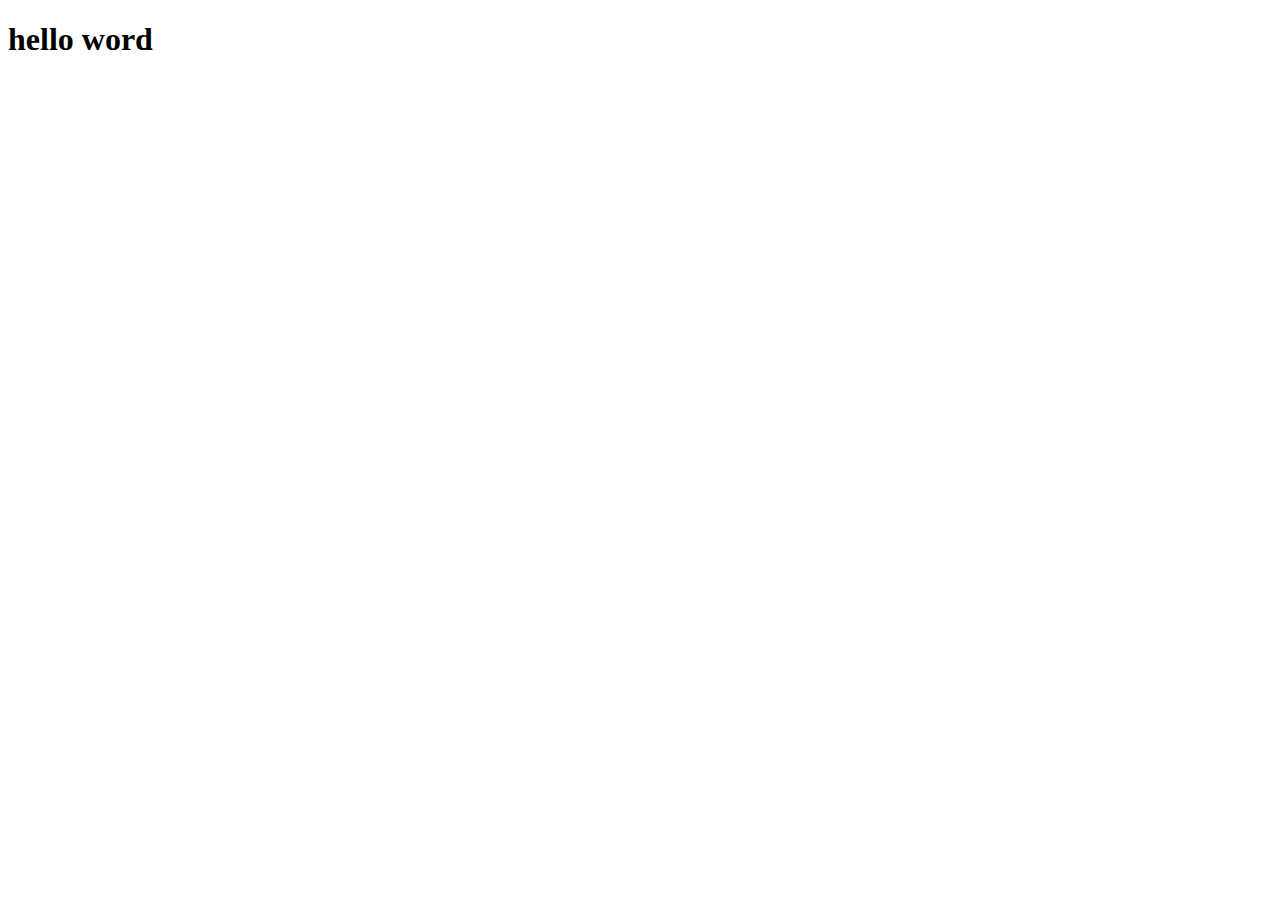
==== services.html @ 89a1a0db "Add files via upload" ====
<!DOCTYPE html>
<html lang="en">
<head>
    <meta charset="UTF-8">
    <meta name="viewport" content="width=device-width, initial-scale=1.0">
    <title>Document</title>
</head>
<body>
    <h1>hello word</h1>
    
</body>
</html>
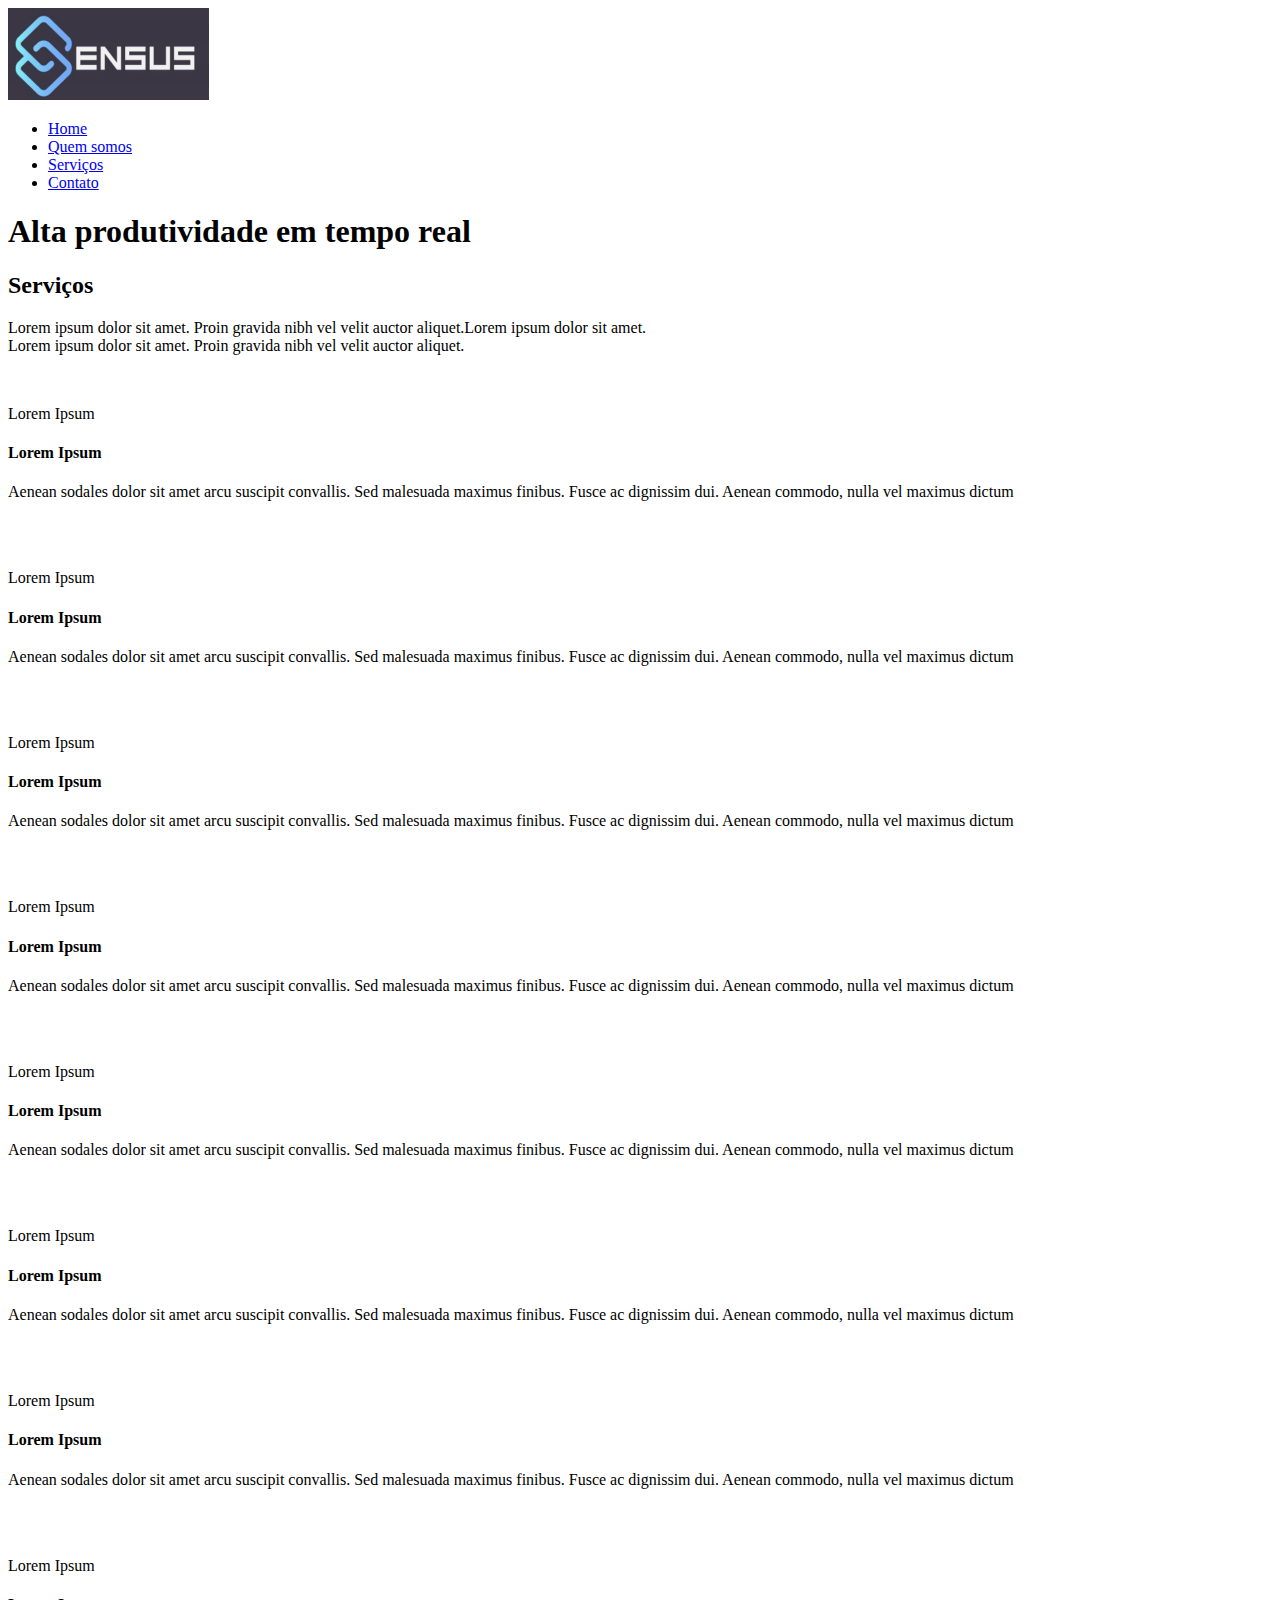
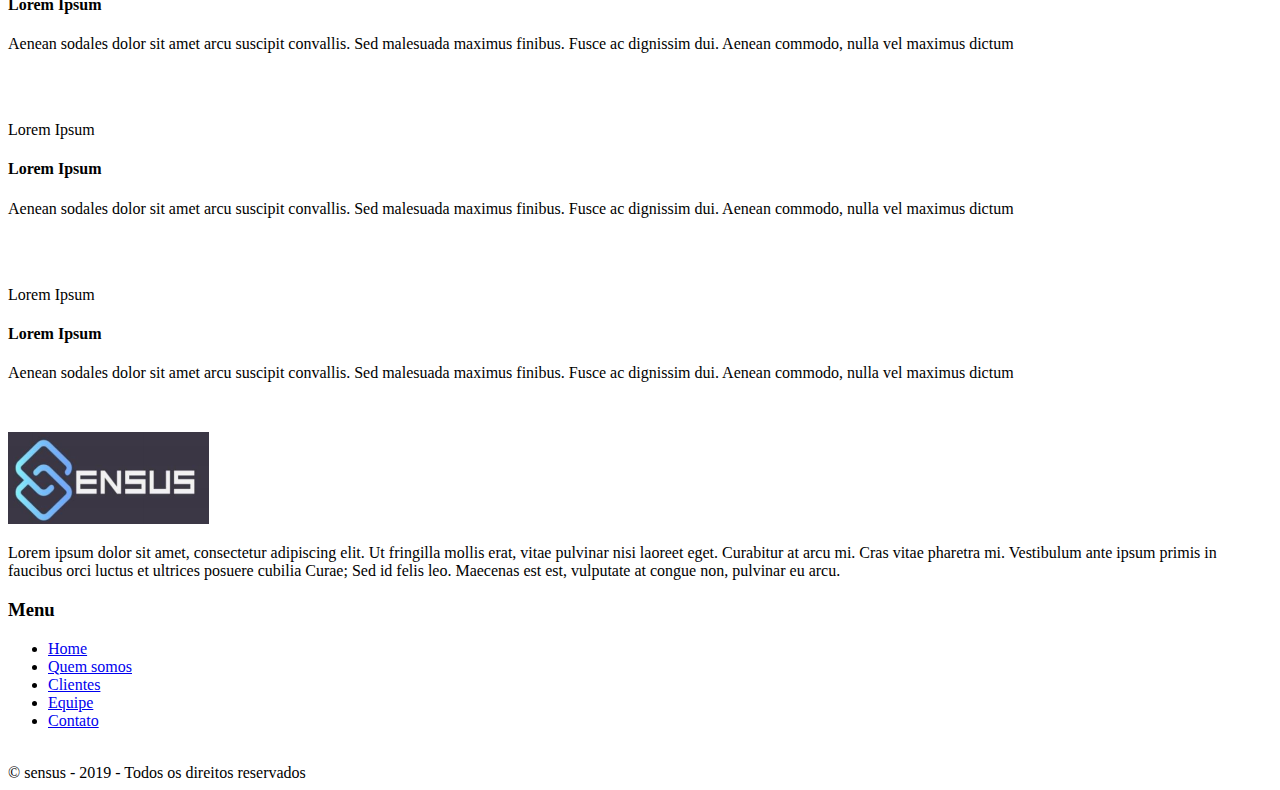
==== commit e5ceca58: "Update services.html" ====
--- a/services.html
+++ b/services.html
@@ -1,12 +1,237 @@
-<!DOCTYPE html>
-<html lang="en">
+<!doctype html>
+<html lang="pt-br">
 <head>
-    <meta charset="UTF-8">
-    <meta name="viewport" content="width=device-width, initial-scale=1.0">
-    <title>Document</title>
+  <meta charset="UTF-8">
+  <meta http-equiv="X-UA-Compatible" content="IE=edge">
+  <meta name="viewport" content="width=device-width, initial-scale=1">
+  <title>Equipe - Chatschool</title>
+  <link href="https://fonts.googleapis.com/css?family=Open+Sans" rel="stylesheet">
+  <link href="https://fonts.googleapis.com/icon?family=Material+Icons" rel="stylesheet">
+  <link href="/css/servicos.css" rel="stylesheet">
 </head>
 <body>
-    <h1>hello word</h1>
-    
+<header id="header" class="page-equipe">
+  <div class="container">
+    <div class="row">
+      <div class="col col-desktop-3 col-6">
+        <a href="index.html">
+          <img src="/logo.png" alt="Logo da Chatschool">
+        </a>
+      </div>
+      <div class="col col-desktop-9 col-6">
+        <nav>
+          <ul>
+            <li><a href="/">Home</a></li>
+            <li><a href="quem-somos.html">Quem somos</a></li>
+            <li><a href="/services.html" class="active">Serviços</a></li>
+            <li><a href="contato.html">Contato</a></li>
+          </ul>
+        </nav>
+      </div>
+    </div>
+    <div class="row">
+      <div class="col col-desktop-12 title">
+        <h1>Alta produtividade em tempo real</h1>
+      </div>
+    </div>
+  </div>
+</header>
+<main>
+  <section id="team" class="section section-center">
+    <div class="container">
+      <h2>Serviços</h2>
+      <p class="subtitle">
+        Lorem ipsum dolor sit amet. Proin gravida nibh vel velit auctor aliquet.Lorem ipsum dolor sit amet.<br>
+        Lorem ipsum dolor sit amet. Proin gravida nibh vel velit auctor aliquet.
+      </p>
+      <div class="container">
+        <div class="row">
+          <div class="team-member col-2 col col-offset-desktop-1 col-desktop-2">
+            <div class="img-box-round"><img src="images/team/team1.jpg" alt=""></div>
+            <p class="img-box-label">Lorem Ipsum</p>
+            <div class="description">
+              <h4>Lorem Ipsum</h4>
+              <p>Aenean sodales dolor sit amet arcu suscipit convallis. Sed malesuada maximus finibus. Fusce ac dignissim dui. Aenean commodo, nulla vel maximus dictum</p>
+
+              <div class="social">
+                <a href=""><img src="images/social-facebook.png" alt=""></a>
+                <a href=""><img src="images/social-twitter.png" alt=""></a>
+                <a href=""><img src="images/social-youtube.png" alt=""></a>
+              </div>
+            </div>
+          </div>
+          <div class="team-member col-2 col col-desktop-2">
+            <div class="img-box-round"><img src="images/team/team2.jpg" alt=""></div>
+            <p class="img-box-label">Lorem Ipsum</p>
+
+            <div class="description">
+              <h4>Lorem Ipsum</h4>
+              <p>Aenean sodales dolor sit amet arcu suscipit convallis. Sed malesuada maximus finibus. Fusce ac dignissim dui. Aenean commodo, nulla vel maximus dictum</p>
+
+              <div class="social">
+                <a href=""><img src="images/social-facebook.png" alt=""></a>
+                <a href=""><img src="images/social-twitter.png" alt=""></a>
+                <a href=""><img src="images/social-youtube.png" alt=""></a>
+              </div>
+            </div>
+          </div>
+          <div class="team-member col-2 col col-desktop-2">
+            <div class="img-box-round"><img src="images/team/team3.jpg" alt=""></div>
+            <p class="img-box-label">Lorem Ipsum</p>
+
+            <div class="description">
+              <h4>Lorem Ipsum</h4>
+              <p>Aenean sodales dolor sit amet arcu suscipit convallis. Sed malesuada maximus finibus. Fusce ac dignissim dui. Aenean commodo, nulla vel maximus dictum</p>
+
+              <div class="social">
+                <a href=""><img src="images/social-facebook.png" alt=""></a>
+                <a href=""><img src="images/social-twitter.png" alt=""></a>
+                <a href=""><img src="images/social-youtube.png" alt=""></a>
+              </div>
+            </div>
+          </div>
+          <div class="team-member col-2 col col-desktop-2">
+            <div class="img-box-round"><img src="images/team/team4.jpg" alt=""></div>
+            <p class="img-box-label">Lorem Ipsum</p>
+
+            <div class="description">
+              <h4>Lorem Ipsum</h4>
+              <p>Aenean sodales dolor sit amet arcu suscipit convallis. Sed malesuada maximus finibus. Fusce ac dignissim dui. Aenean commodo, nulla vel maximus dictum</p>
+
+              <div class="social">
+                <a href=""><img src="images/social-facebook.png" alt=""></a>
+                <a href=""><img src="images/social-twitter.png" alt=""></a>
+                <a href=""><img src="images/social-youtube.png" alt=""></a>
+              </div>
+            </div>
+          </div>
+          <div class="team-member col-2 col col-desktop-2">
+            <div class="img-box-round"><img src="images/team/team5.jpg" alt=""></div>
+            <p class="img-box-label">Lorem Ipsum</p>
+
+            <div class="description">
+              <h4>Lorem Ipsum</h4>
+              <p>Aenean sodales dolor sit amet arcu suscipit convallis. Sed malesuada maximus finibus. Fusce ac dignissim dui. Aenean commodo, nulla vel maximus dictum</p>
+
+              <div class="social">
+                <a href=""><img src="images/social-facebook.png" alt=""></a>
+                <a href=""><img src="images/social-twitter.png" alt=""></a>
+                <a href=""><img src="images/social-youtube.png" alt=""></a>
+              </div>
+            </div>
+          </div>
+        </div>
+        <div class="row">
+          <div class="team-member col-2 col col-offset-desktop-1 col-desktop-2">
+            <div class="img-box-round"><img src="images/team/team1.jpg" alt=""></div>
+            <p class="img-box-label">Lorem Ipsum</p>
+
+            <div class="description">
+              <h4>Lorem Ipsum</h4>
+              <p>Aenean sodales dolor sit amet arcu suscipit convallis. Sed malesuada maximus finibus. Fusce ac dignissim dui. Aenean commodo, nulla vel maximus dictum</p>
+
+              <div class="social">
+                <a href=""><img src="images/social-facebook.png" alt=""></a>
+                <a href=""><img src="images/social-twitter.png" alt=""></a>
+                <a href=""><img src="images/social-youtube.png" alt=""></a>
+              </div>
+            </div>
+          </div>
+          <div class="team-member col-2 col col-desktop-2">
+            <div class="img-box-round"><img src="images/team/team2.jpg" alt=""></div>
+            <p class="img-box-label">Lorem Ipsum</p>
+
+            <div class="description">
+              <h4>Lorem Ipsum</h4>
+              <p>Aenean sodales dolor sit amet arcu suscipit convallis. Sed malesuada maximus finibus. Fusce ac dignissim dui. Aenean commodo, nulla vel maximus dictum</p>
+
+              <div class="social">
+                <a href=""><img src="images/social-facebook.png" alt=""></a>
+                <a href=""><img src="images/social-twitter.png" alt=""></a>
+                <a href=""><img src="images/social-youtube.png" alt=""></a>
+              </div>
+            </div>
+          </div>
+          <div class="team-member col-2 col col-desktop-2">
+            <div class="img-box-round"><img src="images/team/team3.jpg" alt=""></div>
+            <p class="img-box-label">Lorem Ipsum</p>
+
+            <div class="description">
+              <h4>Lorem Ipsum</h4>
+              <p>Aenean sodales dolor sit amet arcu suscipit convallis. Sed malesuada maximus finibus. Fusce ac dignissim dui. Aenean commodo, nulla vel maximus dictum</p>
+
+              <div class="social">
+                <a href=""><img src="images/social-facebook.png" alt=""></a>
+                <a href=""><img src="images/social-twitter.png" alt=""></a>
+                <a href=""><img src="images/social-youtube.png" alt=""></a>
+              </div>
+            </div>
+          </div>
+          <div class="team-member col-2 col col-desktop-2">
+            <div class="img-box-round"><img src="images/team/team4.jpg" alt=""></div>
+            <p class="img-box-label">Lorem Ipsum</p>
+
+            <div class="description">
+              <h4>Lorem Ipsum</h4>
+              <p>Aenean sodales dolor sit amet arcu suscipit convallis. Sed malesuada maximus finibus. Fusce ac dignissim dui. Aenean commodo, nulla vel maximus dictum</p>
+
+              <div class="social">
+                <a href=""><img src="images/social-facebook.png" alt=""></a>
+                <a href=""><img src="images/social-twitter.png" alt=""></a>
+                <a href=""><img src="images/social-youtube.png" alt=""></a>
+              </div>
+            </div>
+          </div>
+          <div class="team-member col-2 col col-desktop-2">
+            <div class="img-box-round"><img src="images/team/team5.jpg" alt=""></div>
+            <p class="img-box-label">Lorem Ipsum</p>
+
+            <div class="description">
+              <h4>Lorem Ipsum</h4>
+              <p>Aenean sodales dolor sit amet arcu suscipit convallis. Sed malesuada maximus finibus. Fusce ac dignissim dui. Aenean commodo, nulla vel maximus dictum</p>
+
+              <div class="social">
+                <a href=""><img src="images/social-facebook.png" alt=""></a>
+                <a href=""><img src="images/social-twitter.png" alt=""></a>
+                <a href=""><img src="images/social-youtube.png" alt=""></a>
+              </div>
+            </div>
+          </div>
+        </div>
+      </div>
+    </div>
+  </section>
+</main>
+<footer id="footer">
+  <div class="container">
+    <div class="row">
+      <div class="col col-offset-desktop-1 col-desktop-3">
+        <p><a href=""><img src="/logo.png" alt="Logo da Chatschool"></a></p>
+        <p>Lorem ipsum dolor sit amet, consectetur adipiscing elit. Ut fringilla mollis erat, vitae pulvinar nisi laoreet eget. Curabitur at arcu mi. Cras vitae pharetra mi. Vestibulum ante ipsum primis in faucibus orci luctus et ultrices posuere cubilia Curae; Sed id felis leo. Maecenas est est, vulputate at congue non, pulvinar eu arcu.</p>
+      </div>
+      <div class="col col-offset-desktop-1 col-desktop-2 col-2">
+        <h3>Menu</h3>
+        <nav>
+          <ul>
+            <li><a href="/" class="active">Home</a></li>
+            <li><a href="quem-somos.html">Quem somos</a></li>
+            <li><a href="clientes.html">Clientes</a></li>
+            <li><a href="equipe.html">Equipe</a></li>
+            <li><a href="contato.html">Contato</a></li>
+          </ul>
+        </nav>
+      </div>
+      <div class="col col-desktop-3 social col-4">
+        <a href=""><img src="images/social-facebook.png" alt=""></a>
+        <a href=""><img src="images/social-twitter.png" alt=""></a>
+        <a href=""><img src="images/social-youtube.png" alt=""></a>
+      </div>
+    </div>
+  </div>
+</footer>
+
+<div id="copyright">
+  &copy; sensus - 2019 - Todos os direitos reservados
+</div>
 </body>
-</html>+</html>
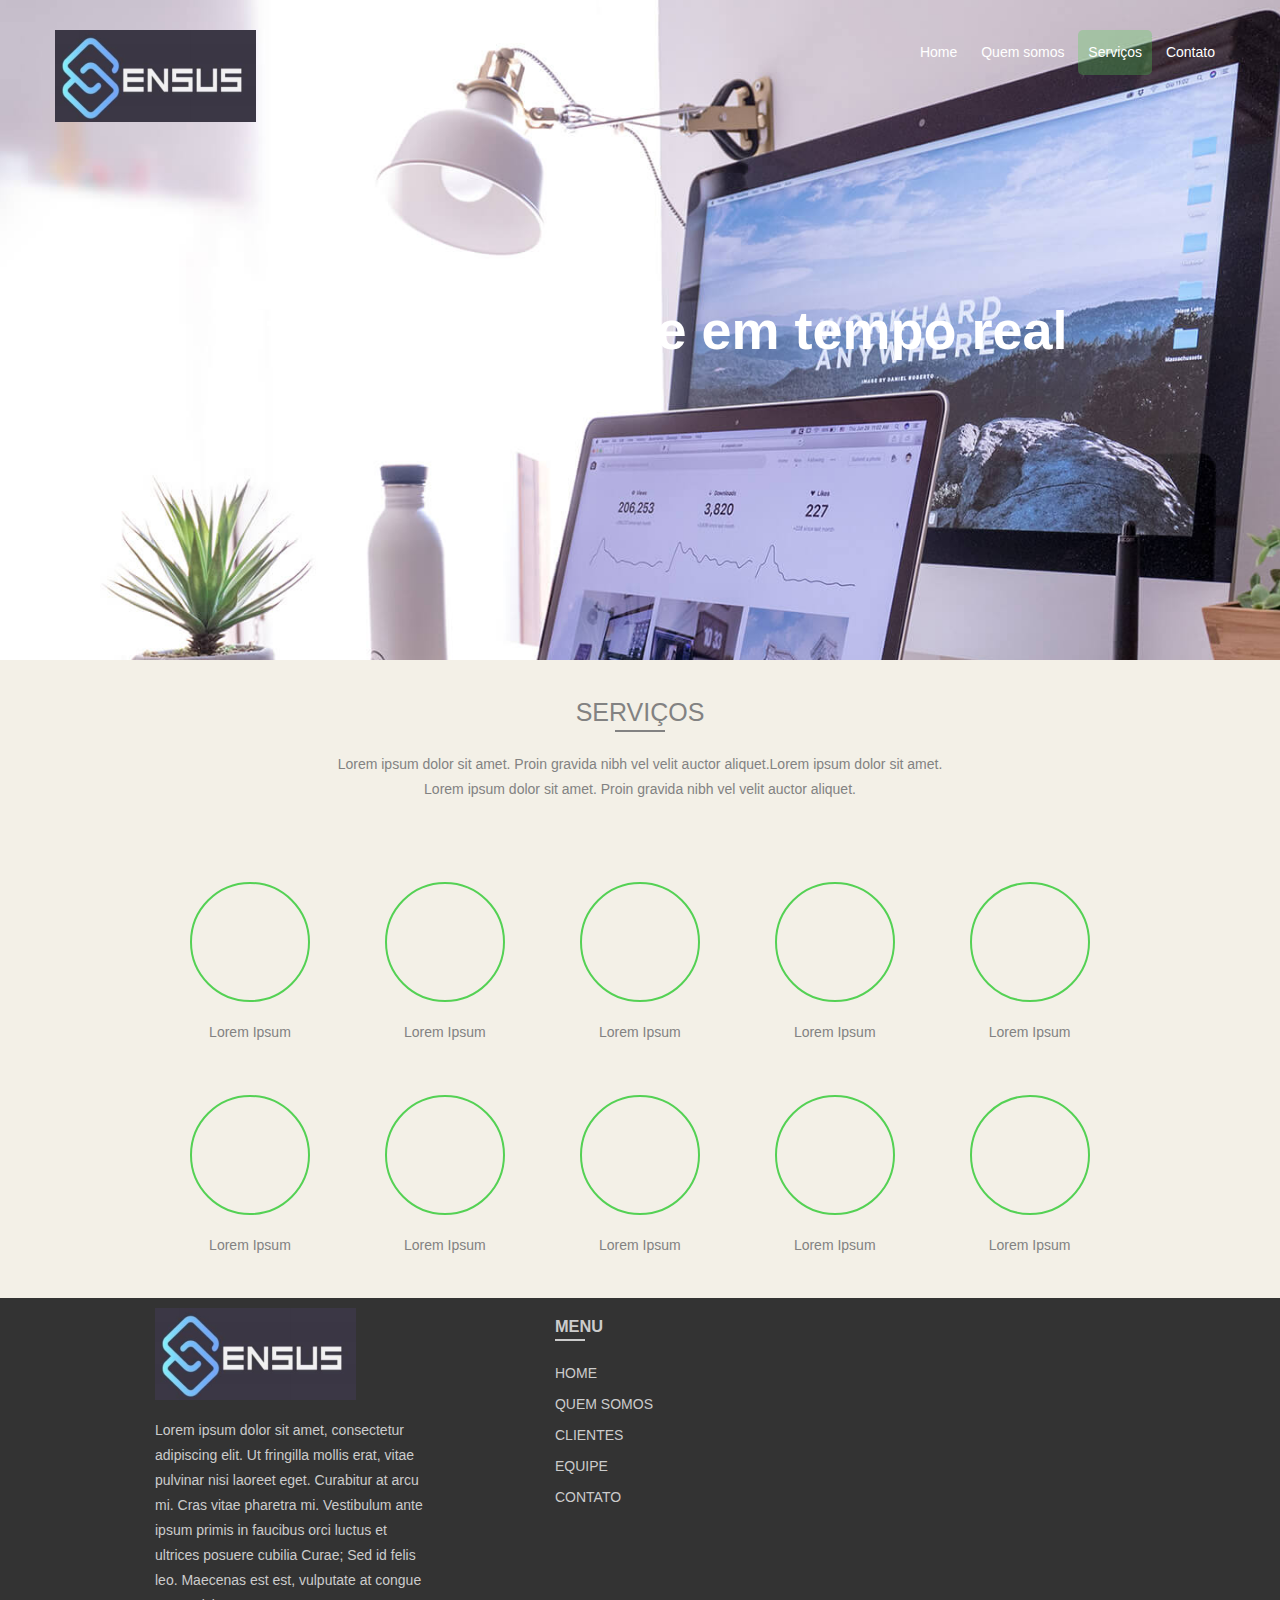
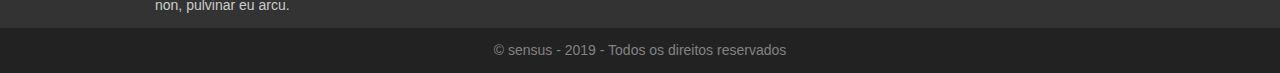
==== commit 52ff3d56: "Add files via upload" ====
--- a/services.html
+++ b/services.html
@@ -5,8 +5,6 @@
   <meta http-equiv="X-UA-Compatible" content="IE=edge">
   <meta name="viewport" content="width=device-width, initial-scale=1">
   <title>Equipe - Chatschool</title>
-  <link href="https://fonts.googleapis.com/css?family=Open+Sans" rel="stylesheet">
-  <link href="https://fonts.googleapis.com/icon?family=Material+Icons" rel="stylesheet">
   <link href="/css/servicos.css" rel="stylesheet">
 </head>
 <body>
@@ -15,7 +13,7 @@
     <div class="row">
       <div class="col col-desktop-3 col-6">
         <a href="index.html">
-          <img src="/logo.png" alt="Logo da Chatschool">
+          <img src="/img/logo.png" alt="Logo da Chatschool">
         </a>
       </div>
       <div class="col col-desktop-9 col-6">
@@ -206,7 +204,7 @@
   <div class="container">
     <div class="row">
       <div class="col col-offset-desktop-1 col-desktop-3">
-        <p><a href=""><img src="/logo.png" alt="Logo da Chatschool"></a></p>
+        <p><a href=""><img src="img/logo.png" alt="Logo da Chatschool"></a></p>
         <p>Lorem ipsum dolor sit amet, consectetur adipiscing elit. Ut fringilla mollis erat, vitae pulvinar nisi laoreet eget. Curabitur at arcu mi. Cras vitae pharetra mi. Vestibulum ante ipsum primis in faucibus orci luctus et ultrices posuere cubilia Curae; Sed id felis leo. Maecenas est est, vulputate at congue non, pulvinar eu arcu.</p>
       </div>
       <div class="col col-offset-desktop-1 col-desktop-2 col-2">
@@ -234,4 +232,4 @@
   &copy; sensus - 2019 - Todos os direitos reservados
 </div>
 </body>
-</html>
+</html>--- a/css/servicos.css
+++ b/css/servicos.css
@@ -0,0 +1,76 @@
+@import url('../styles.css');
+
+#header.page-equipe {
+    background-image: url("../img/hero-area.jpg") ;
+}
+
+#team {
+    background-color: #f3f0e7;
+}
+
+#team .img-box-round {
+    width: 120px;
+    height: 120px;
+    border: 2px solid rgb(84, 209, 84);
+}
+
+#team .img-box-label:before {
+    display: none;
+}
+
+#team .row:first-child {
+    margin-bottom: 40px;
+}
+
+.team-member .description {
+    background-color: rgba(0, 0, 0, 0.7);
+    border: 5px solid rgba(0, 0, 0, 0.3);
+    color: white;
+    padding: 20px;
+    margin-bottom: 30px;
+}
+
+@media (min-width: 992px) {
+    .team-member {
+        position: relative;
+    }
+
+    .team-member:hover .description {
+        display: block;
+    }
+
+    .team-member .description {
+        display: none;
+        position: absolute;
+        top: 50%;
+        left: 50%;
+        z-index: 99;
+        width: 400px;
+    }
+
+    .team-member:nth-child(4) .description, .team-member:nth-child(5) .description {
+        left: auto;
+        right: 50%;
+    }
+}
+/*
+    Prioridade:
+    id
+    class
+    tag
+    ordem
+*/
+*{box-sizing:border-box}a{text-decoration:none}body{margin:0;padding:0;font-size:14px}p{margin:10px 0 10px 0}
+/**
+ * Cálculo colunas:
+ * largura_unica_porcentagem = 100 / maximo_colunas
+ *
+ * Multiplicamos largura_unica_porcentagem pelo tamanho da coluna
+ */
+.container,.container-fluid{width:100%;padding-left:15px;padding-right:15px}.row{margin-left:-15px;margin-right:-15px}.row:before,.row:after{content:" ";display:table}.row:after{clear:both}.col{position:relative;padding-left:15px;padding-right:15px;min-height:1px;float:left}.col-1{width:16.666666%}.col-2{width:33.333332%}.col-3{width:49.999998%}.col-4{width:66.666664%}.col-5{width:83.33333%}.col-6{width:100%}@media (min-width:992px){.container{max-width:992px;margin:0 auto}.col-desktop-1{width:8.333333%}.col-desktop-2{width:16.66%}.col-desktop-3{width:24.999999%}.col-desktop-4{width:33.333332%}.col-desktop-5{width:41.666665%}.col-desktop-6{width:49.999998%}.col-desktop-7{width:58.333331%}.col-desktop-8{width:66.666664%}.col-desktop-9{width:74.999997%}.col-desktop-10{width:83.33333%}.col-desktop-11{width:91.666663%}.col-desktop-12{width:100%}.col-offset-desktop-1{margin-left:8.333333%}.col-offset-desktop-2{margin-left:16.66%}.col-offset-desktop-3{margin-left:24.999999%}.col-offset-desktop-4{margin-left:33.333332%}.col-offset-desktop-5{margin-left:41.666665%}.col-offset-desktop-6{margin-left:49.999998%}.col-offset-desktop-7{margin-left:58.333331%}.col-offset-desktop-8{margin-left:66.666664%}.col-offset-desktop-9{margin-left:74.999997%}.col-offset-desktop-10{margin-left:83.33333%}.col-offset-desktop-11{margin-left:91.666663%}.col-offset-desktop-12{margin-left:100%}}@media (min-width:1200px){.container{max-width:1200px}}
+.btn{background-color:rgb(84,209,84);color:#fff;display:inline-block;border-radius:30px;padding:10px 20px;text-decoration:none;transition:ease .5s all;border:none;cursor:pointer}.btn:hover{background-color:rgb(84,180,84)}.btn.orange{background-color:#fed136}.btn.orange:hover{background-color:black}
+h2{text-transform:uppercase;font-weight:normal;text-align:center;font-size:25px;margin:10px 0 20px 0}h2:after{content:'';display:block;background-color:rgb(130,130,130);margin:5px auto 0 auto;width:50px;height:2px}.subtitle{margin-bottom:80px}.text-left{text-align:left}
+.icon-container{display:inline-block;width:140px;height:140px;background:#e1f3e1;border-radius:30px;position:relative}.icon-container .material-icons{display:block;font-size:85px;color:rgb(84,209,84);position:absolute;top:50%;left:50%;transform:translate(-50%,-50%);cursor:default}.img-box-round{display:inline-block;border-radius:100%;overflow:hidden}.img-box-label:before{content:'';display:block;width:50%;height:60px;border-right:2px solid rgb(32,123,32);background:transparent;margin-bottom:10px}
+nav ul,nav ul li{list-style:none;margin:0;padding:0}
+body{font-family:'Open Sans',sans-serif;color:rgb(130,130,130);line-height:25px}#header .btn{font-size:16px;padding:10px 30px}#header .btn:hover{background-color:rgb(84,180,84)}#header nav a{display:inline-block;text-decoration:none;padding:10px;border-radius:5px}#header nav a:hover,#header nav a.active{background-color:rgba(84,209,84,0.3)}#header h1{font-size:54px;line-height:60px}#header{background:#000 no-repeat fixed center;background-size:cover;color:#fff;width:100%;height:660px;position:relative;padding-top:30px}#header a{color:#fff;transition:ease .5s all}#header nav{text-align:right}#header nav ul,#header nav ul li{display:inline-block}#header .title{position:absolute;left:0;top:50%;transform:translate(0,-50%);text-align:center}.section{padding:30px 0 30px 0}.section-center{text-align:center}#footer{background-color:rgb(51,51,51);text-align:left}#footer,#footer a{color:rgb(204,204,204)}#footer h3,#footer nav li{text-transform:uppercase}#footer h3:after{content:'';display:block;border-bottom:2px solid rgb(204,204,204);width:30px}#footer nav li{padding:3px 0}#footer nav li a:hover{color:rgb(255,255,255)}#footer .social{height:200px;line-height:200px;text-align:right}#footer .social a{display:inline-block;padding:0 0 0 10px;opacity:1}#footer .social a:hover{opacity:.5;transition:ease .3s all}#footer .social img{vertical-align:middle}#copyright{text-align:center;background-color:rgb(34,34,34);padding:10px}@media (max-width:992px){#header,#header nav{text-align:center}}
+#header.page-equipe{background-image:url(../img/hero-area.jpg)}#team{background-color:#f3f0e7}#team .img-box-round{width:120px;height:120px;border:2px solid rgb(84,209,84)}#team .img-box-label:before{display:none}#team .row:first-child{margin-bottom:40px}.team-member .description{background-color:rgba(0,0,0,0.7);border:5px solid rgba(0,0,0,0.3);color:white;padding:20px;margin-bottom:30px}@media (min-width:992px){.team-member{position:relative}.team-member:hover .description{display:block}.team-member .description{display:none;position:absolute;top:50%;left:50%;z-index:99;width:400px}.team-member:nth-child(4) .description,.team-member:nth-child(5) .description{left:auto;right:50%}}